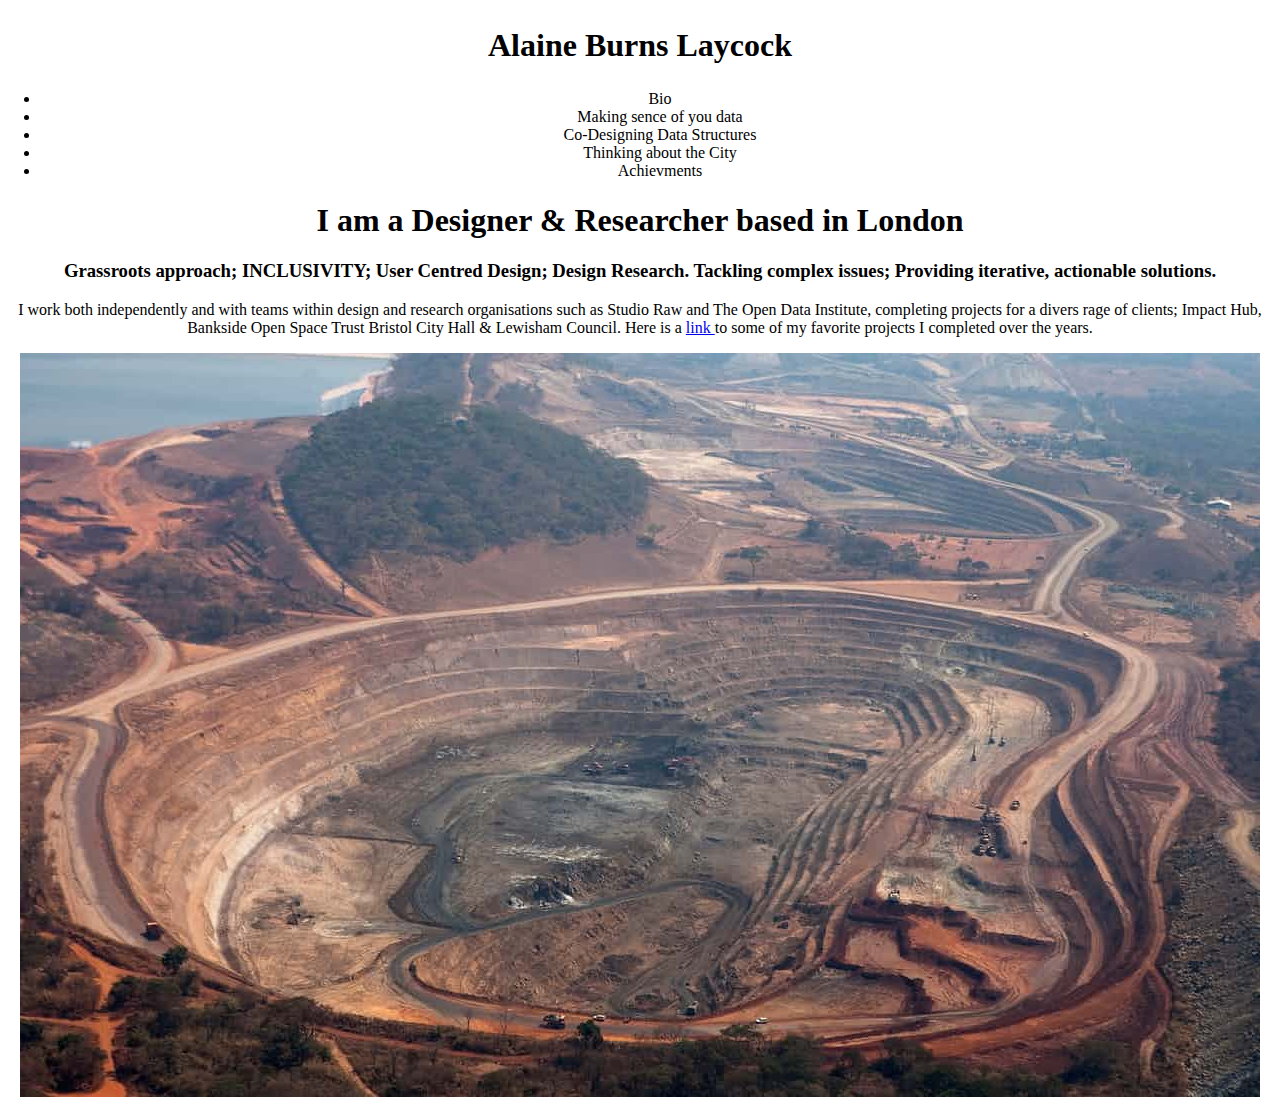
==== index.html @ 6ce06b64 "edit code" ====
<!DOCTYPE html>
<html>

<head>
    <script type="text/javascript" src="https://orangegnaro.github.io/set-up-test/js/instafeed.js"></script>
    <script type="text/javascript" src="https://orangegnaro.github.io/set-up-test/js/custom.js"></script>
    <link rel="stylesheet" href="https://orangegnaro.github.io/set-up-test/css/main.css">
</head>

<body>
  <div class="container">
  <div class="nav">
  	<h2>Alaine Burns Laycock</h2>
  	<ul>
      <li><a href="https://orangegnaro.github.io/set-up-test/pages/bio.html"></a>Bio</li>
  		<li>Making sence of you data</li>
      <li>Co-Designing Data Structures</li>
  		<li>Thinking about the City</li>
      <li>Achievments</li>
		</ul>
  </div>
  <div class="main">
  	<h1>I am a Designer & Researcher based in London</h1>
  	<h3>Grassroots approach; INCLUSIVITY; User Centred Design; Design Research. Tackling complex issues; Providing iterative, actionable solutions.</h3>
		<p>I work both independently and with teams within design and research organisations such as Studio Raw and The Open Data Institute, completing projects for a divers rage of clients; Impact Hub, Bankside Open Space Trust Bristol City Hall & Lewisham Council. Here is a <a
href="https://www.behance.net/OrangegnarO">link </a> to some of my favorite projects I completed over the years.

  	</p>

  	<img src="https://orangegnaro.github.io/set-up-test/assets/4000.jpg">

  </div>
</div>
<div id="instafeed">
</div>
</body>
</html>
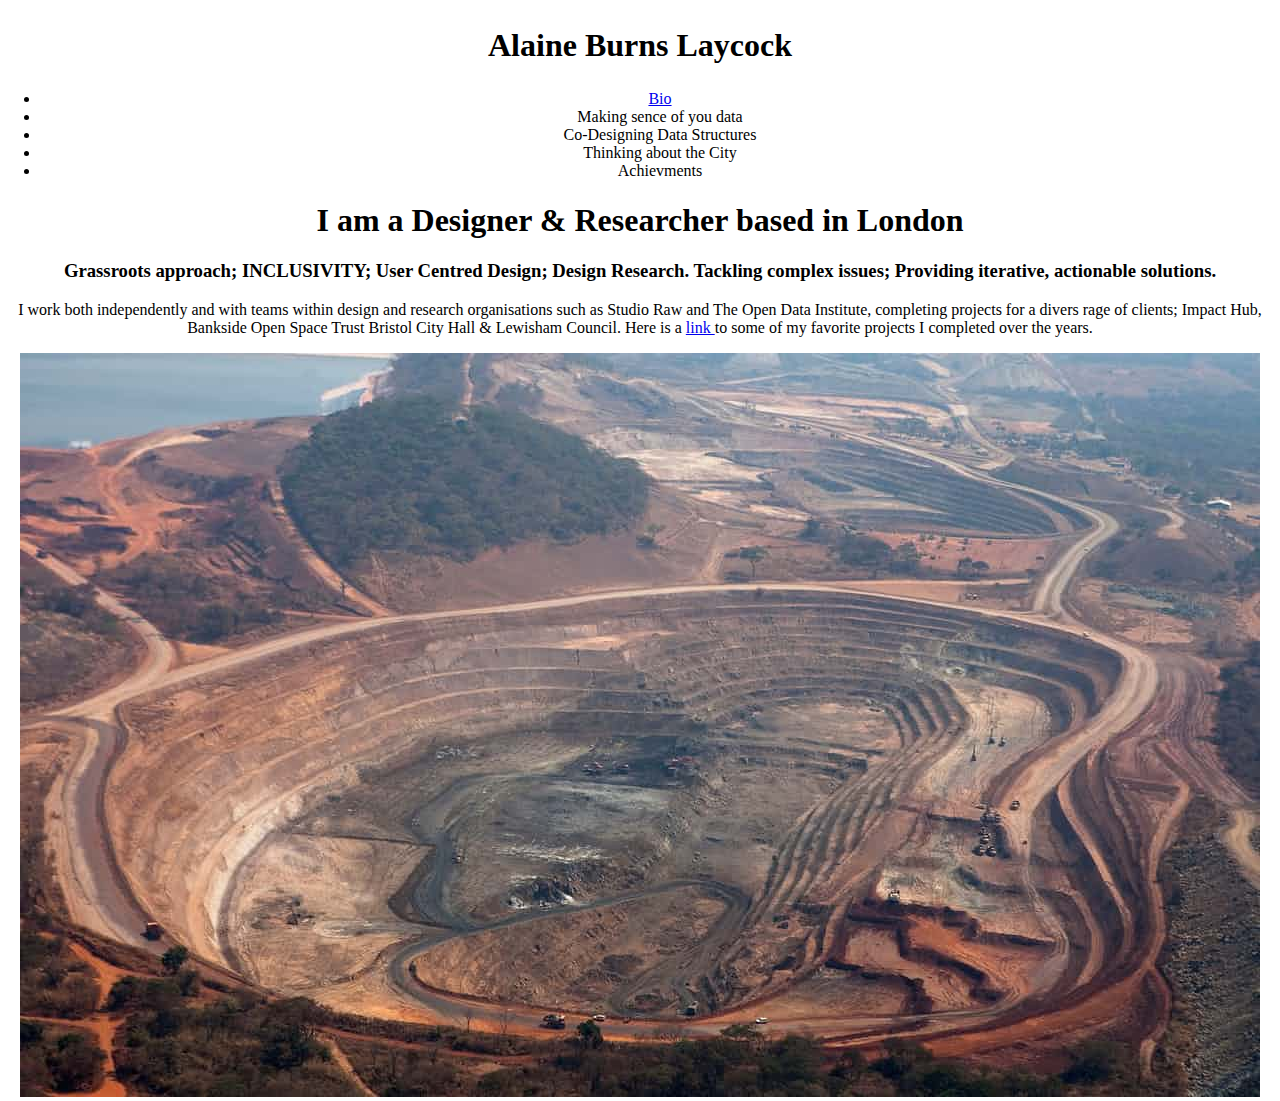
==== commit 7328a076: "fix bio" ====
--- a/index.html
+++ b/index.html
@@ -12,7 +12,7 @@
   <div class="nav">
   	<h2>Alaine Burns Laycock</h2>
   	<ul>
-      <li><a href="https://orangegnaro.github.io/set-up-test/pages/bio.html"></a>Bio</li>
+      <li><a href="https://orangegnaro.github.io/set-up-test/pages/bio.html">Bio</a></li>
   		<li>Making sence of you data</li>
       <li>Co-Designing Data Structures</li>
   		<li>Thinking about the City</li>
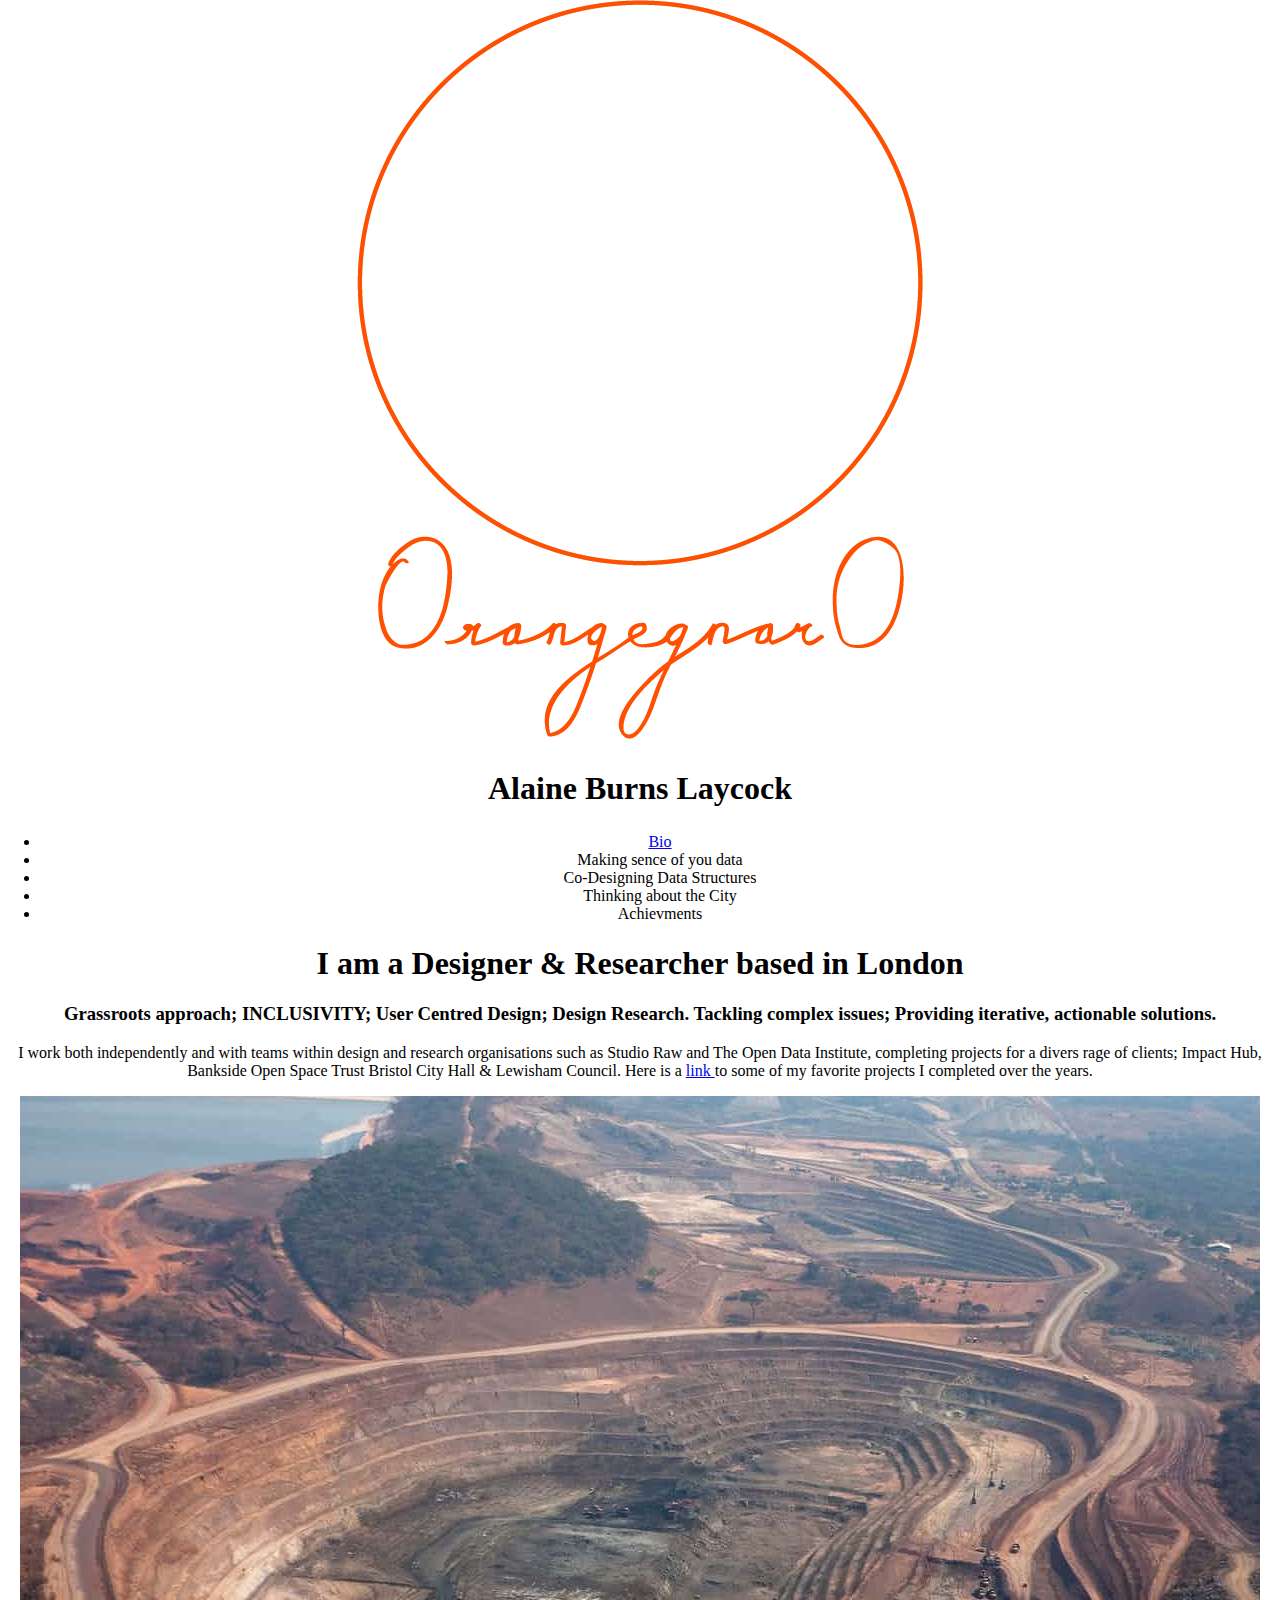
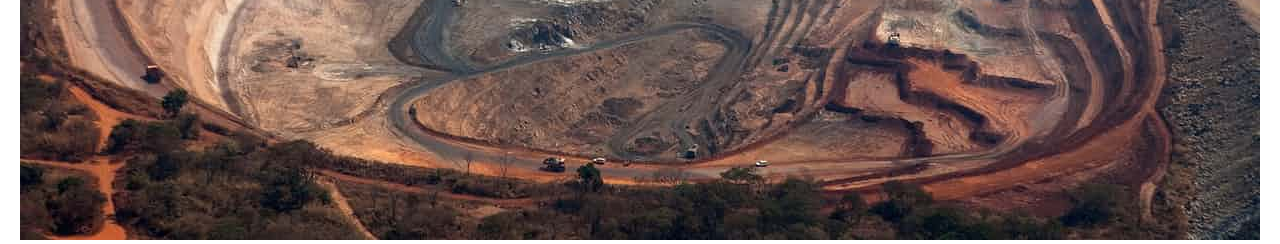
==== commit 5a10e094: "file name change in code" ====
--- a/index.html
+++ b/index.html
@@ -5,9 +5,11 @@
     <script type="text/javascript" src="https://orangegnaro.github.io/set-up-test/js/instafeed.js"></script>
     <script type="text/javascript" src="https://orangegnaro.github.io/set-up-test/js/custom.js"></script>
     <link rel="stylesheet" href="https://orangegnaro.github.io/set-up-test/css/main.css">
+<title>Alaine Burns Laycock</title>
 </head>
 
 <body>
+  <img src="https://orangegnaro.github.io/set-up-test/assets/circlelogorgb.png">
   <div class="container">
   <div class="nav">
   	<h2>Alaine Burns Laycock</h2>
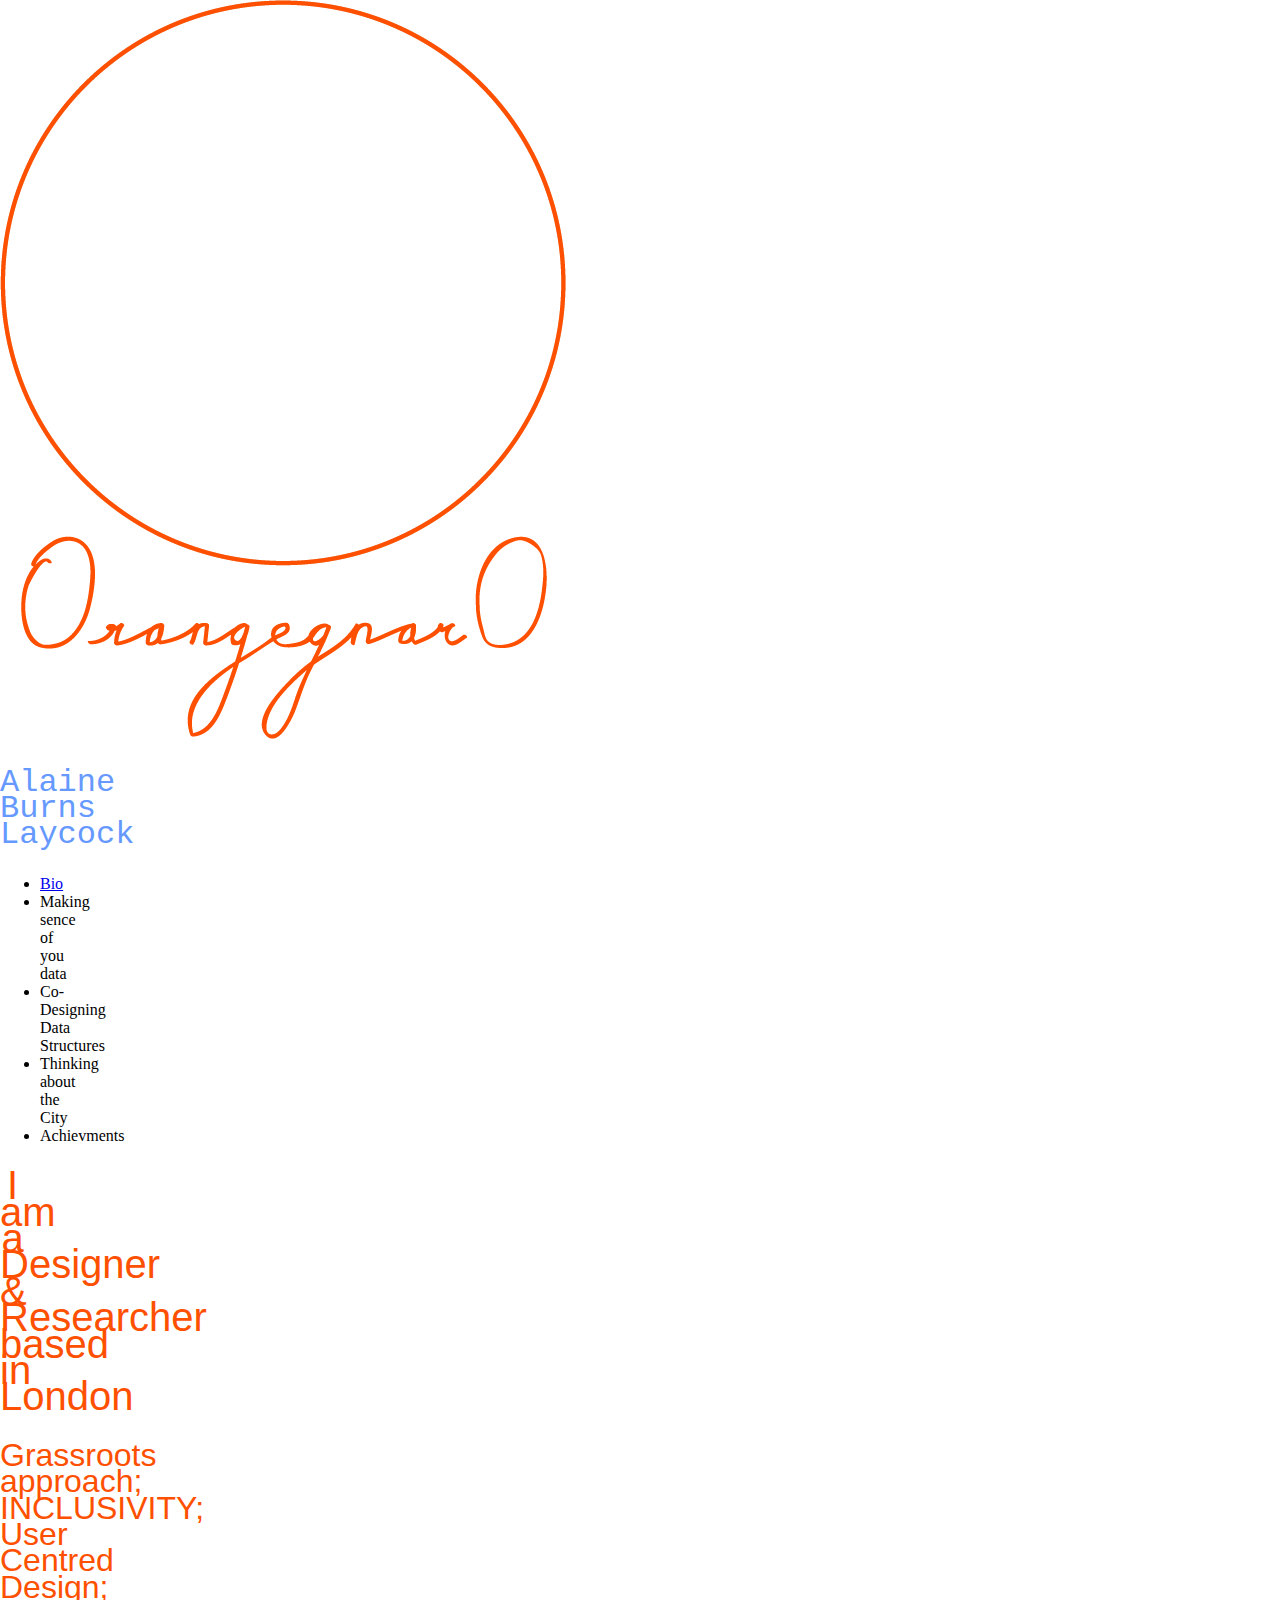
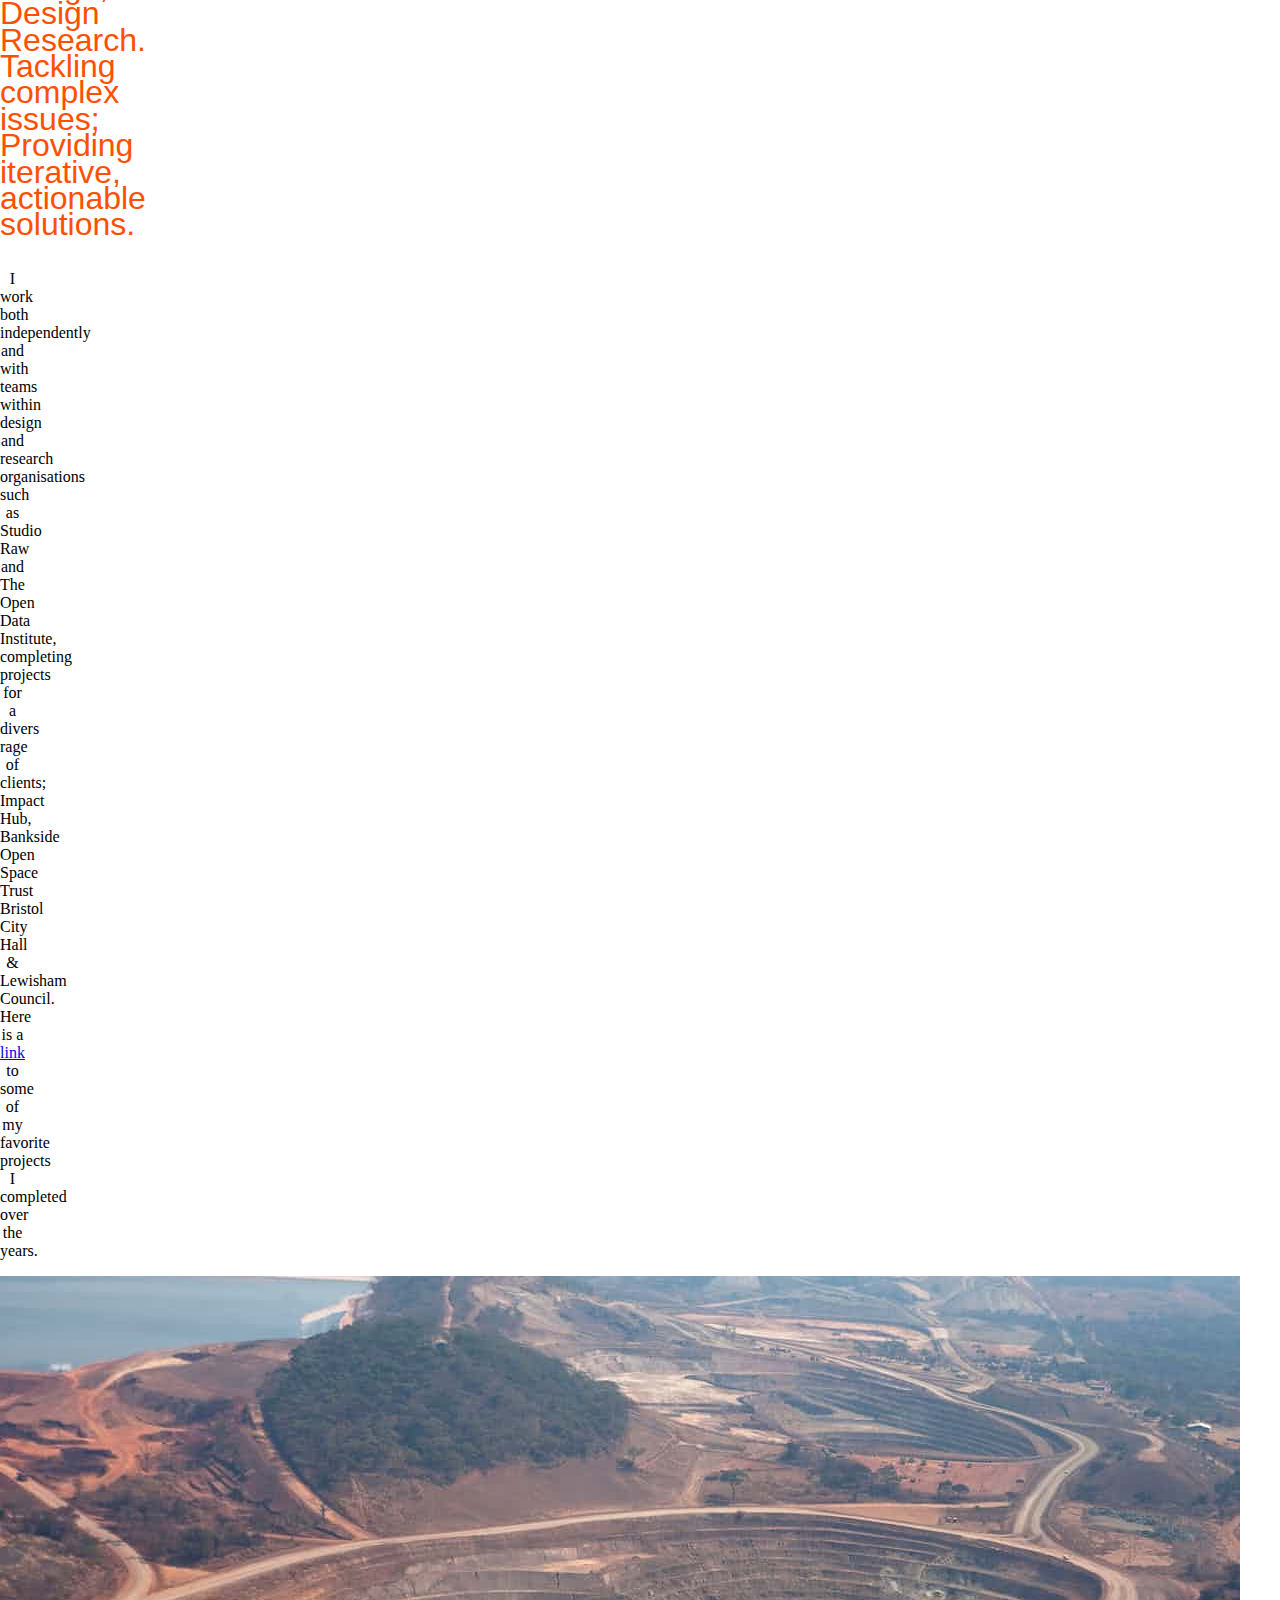
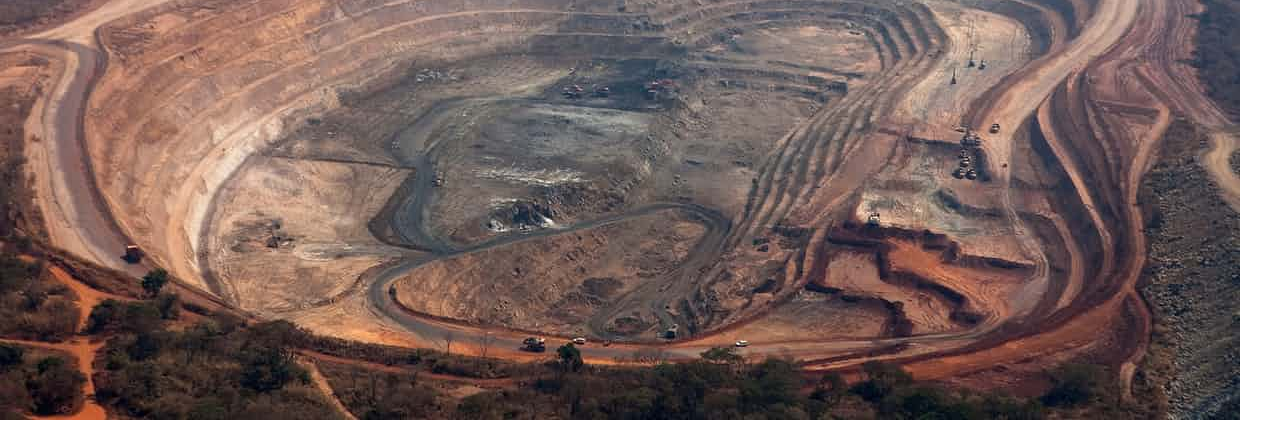
==== commit 1e78c234: "logo class and color change" ====
--- a/index.html
+++ b/index.html
@@ -9,7 +9,9 @@
 </head>
 
 <body>
-  <img src="https://orangegnaro.github.io/set-up-test/assets/circlelogorgb.png">
+  <div class="logo">
+  <img src="https://orangegnaro.github.io/set-up-test/assets/circlelogorgb.png"alt="logo,orange circle">
+  <div/>
   <div class="container">
   <div class="nav">
   	<h2>Alaine Burns Laycock</h2>
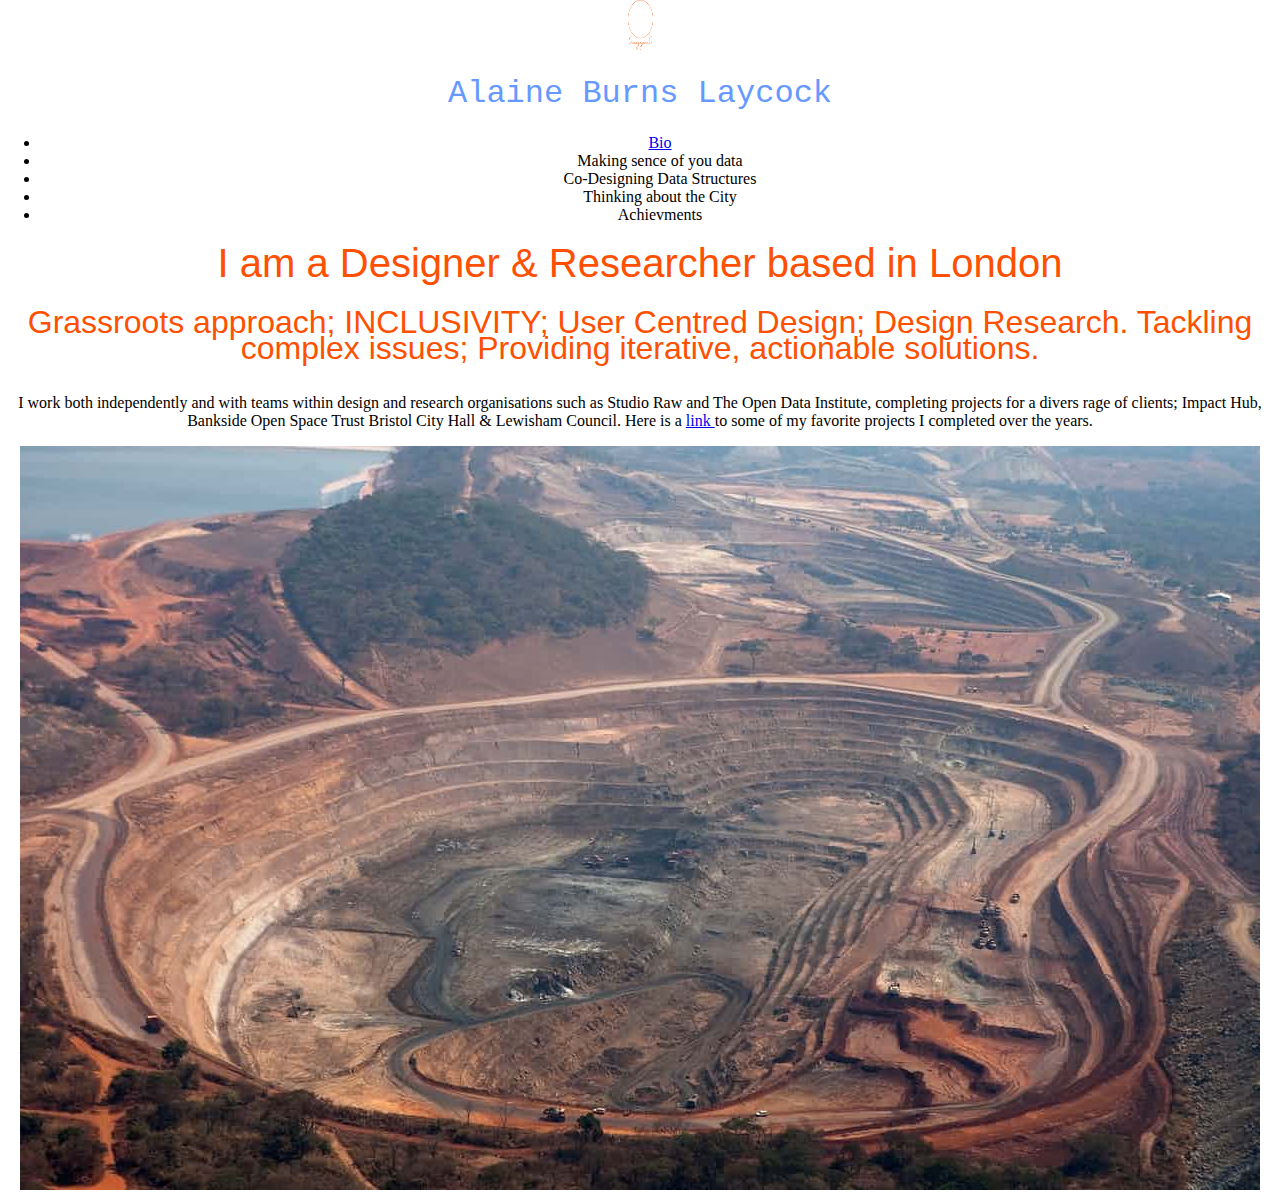
==== commit 4849209e: "logo class" ====
--- a/index.html
+++ b/index.html
@@ -9,9 +9,7 @@
 </head>
 
 <body>
-  <div class="logo">
-  <img src="https://orangegnaro.github.io/set-up-test/assets/circlelogorgb.png"alt="logo,orange circle">
-  <div/>
+  <img class="logo" src="https://orangegnaro.github.io/set-up-test/assets/circlelogorgb.png"alt="logo,orange circle">
   <div class="container">
   <div class="nav">
   	<h2>Alaine Burns Laycock</h2>
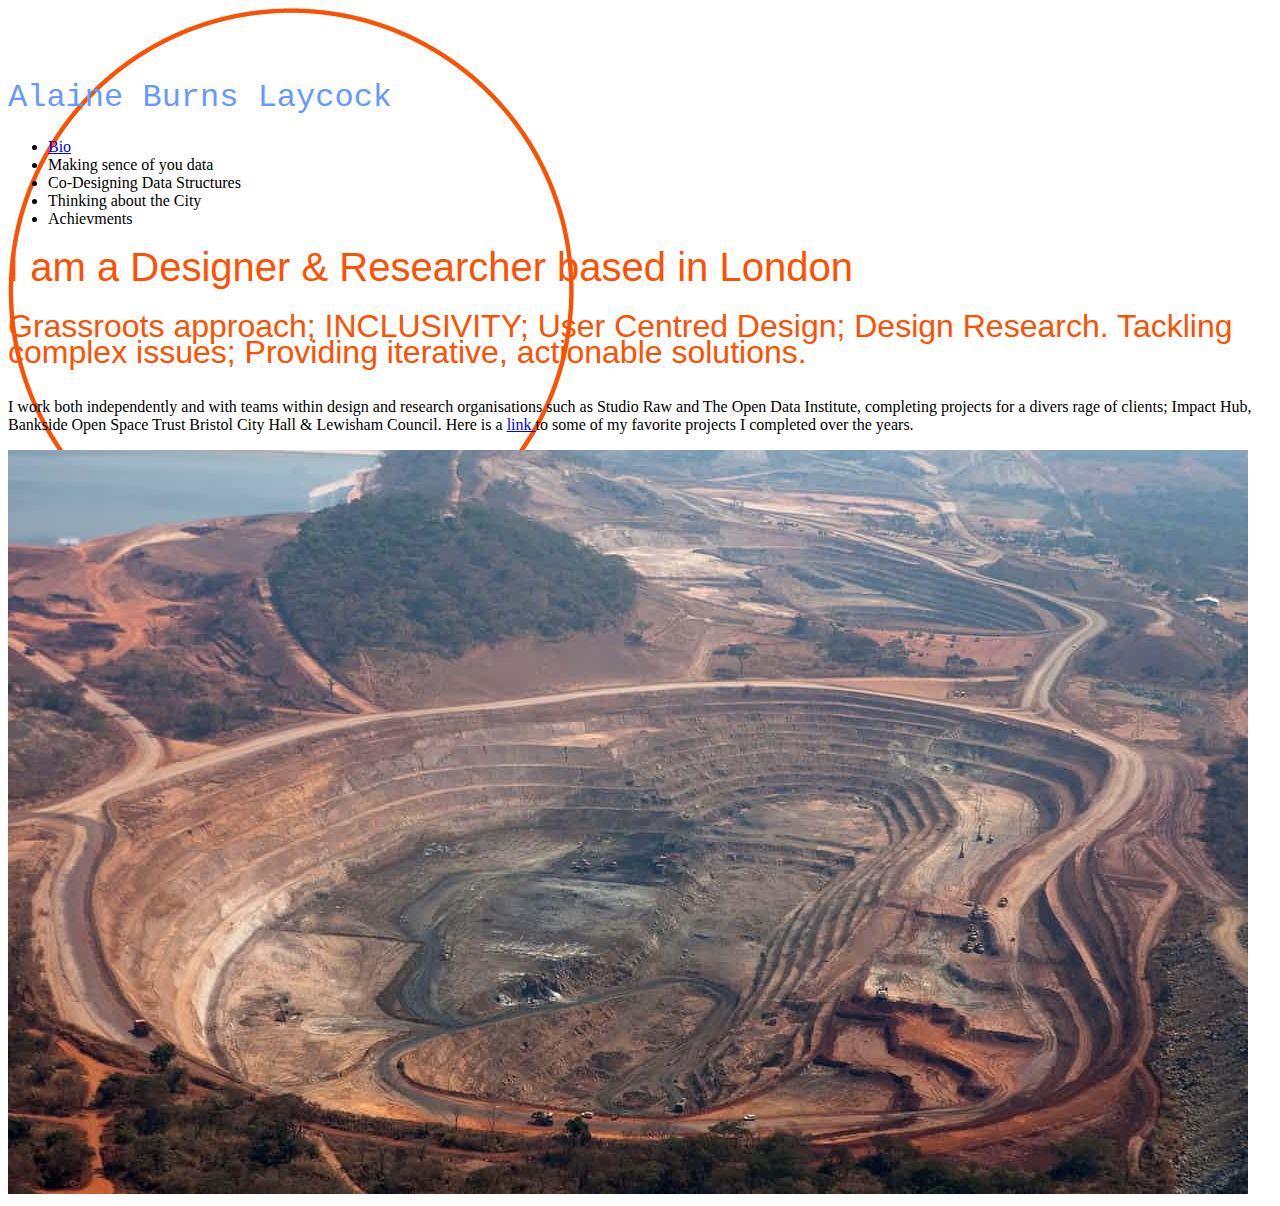
==== commit 35cfa8a2: "logo class" ====
--- a/index.html
+++ b/index.html
@@ -9,7 +9,9 @@
 </head>
 
 <body>
-  <img class="logo" src="https://orangegnaro.github.io/set-up-test/assets/circlelogorgb.png"alt="logo,orange circle">
+  <div class="logo">
+  <img src="https://orangegnaro.github.io/set-up-test/assets/circlelogorgb.png"alt="logo,orange circle">
+</div>
   <div class="container">
   <div class="nav">
   	<h2>Alaine Burns Laycock</h2>
